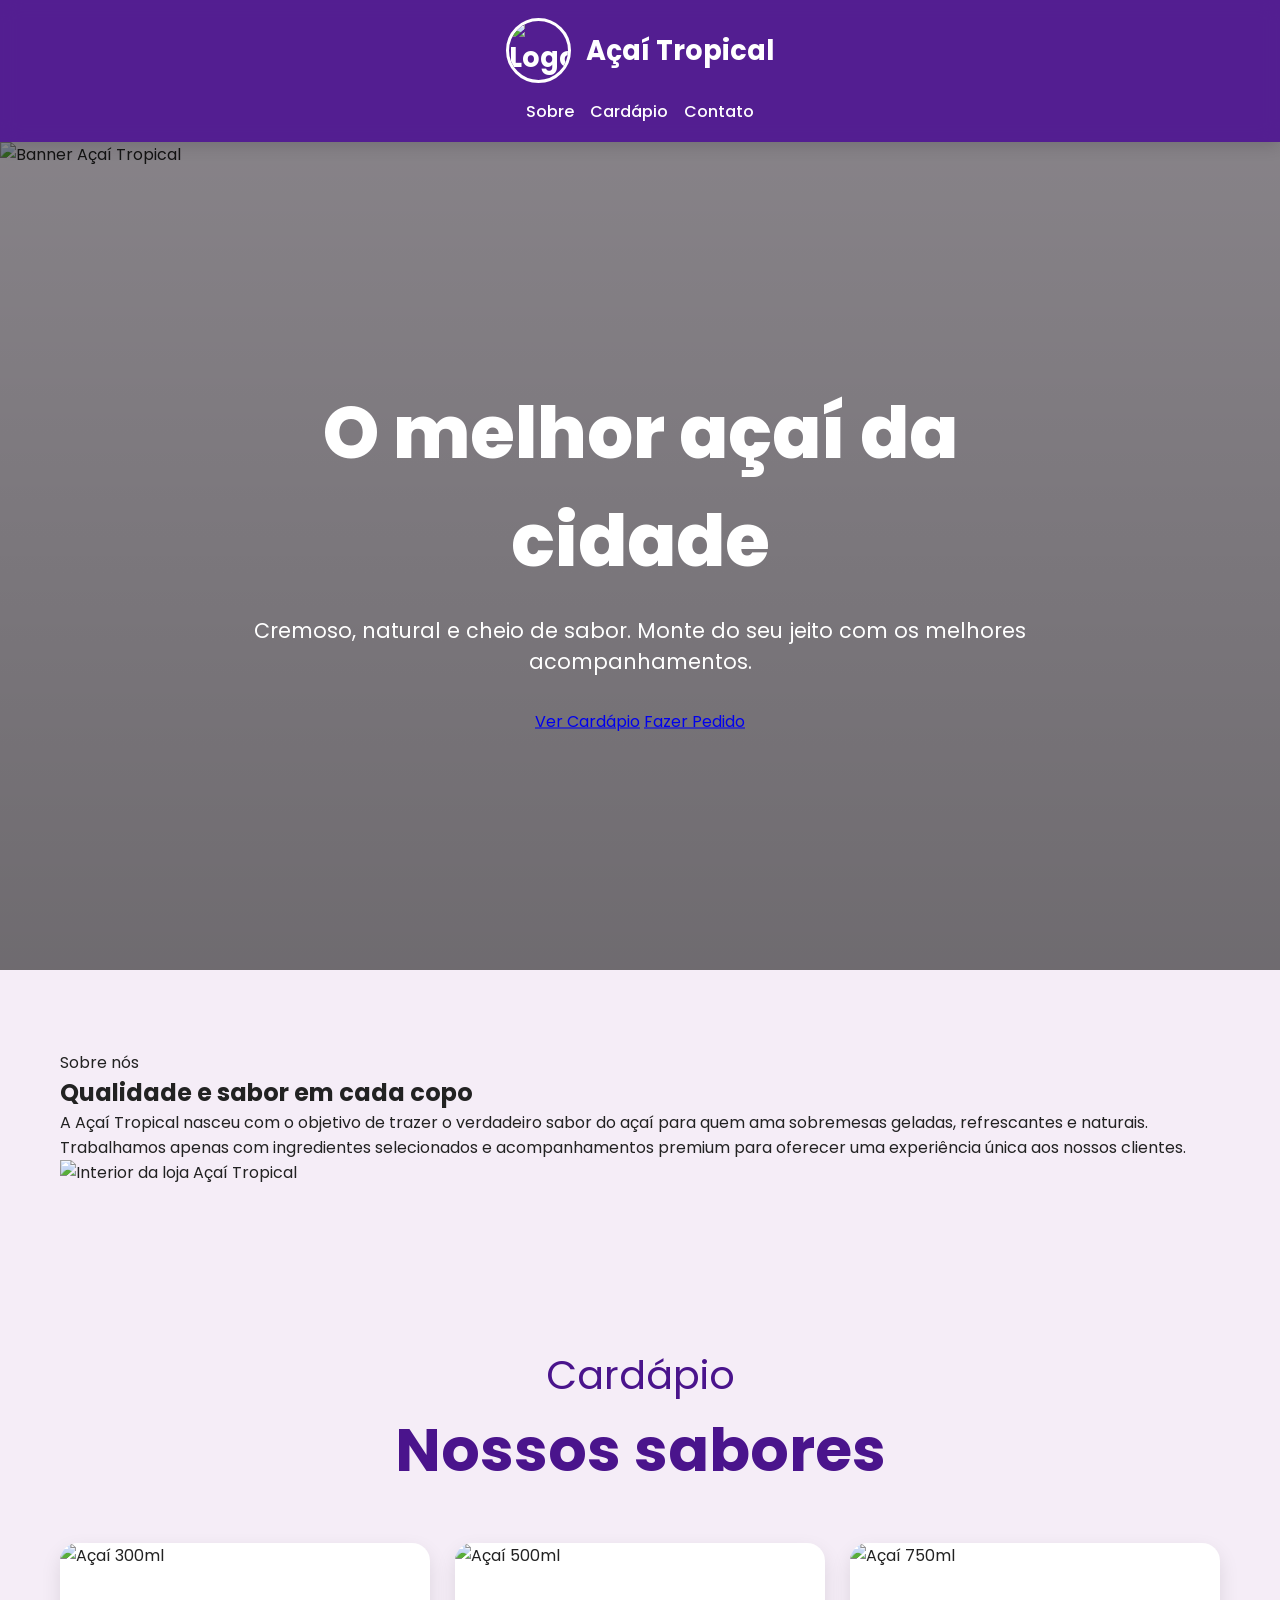
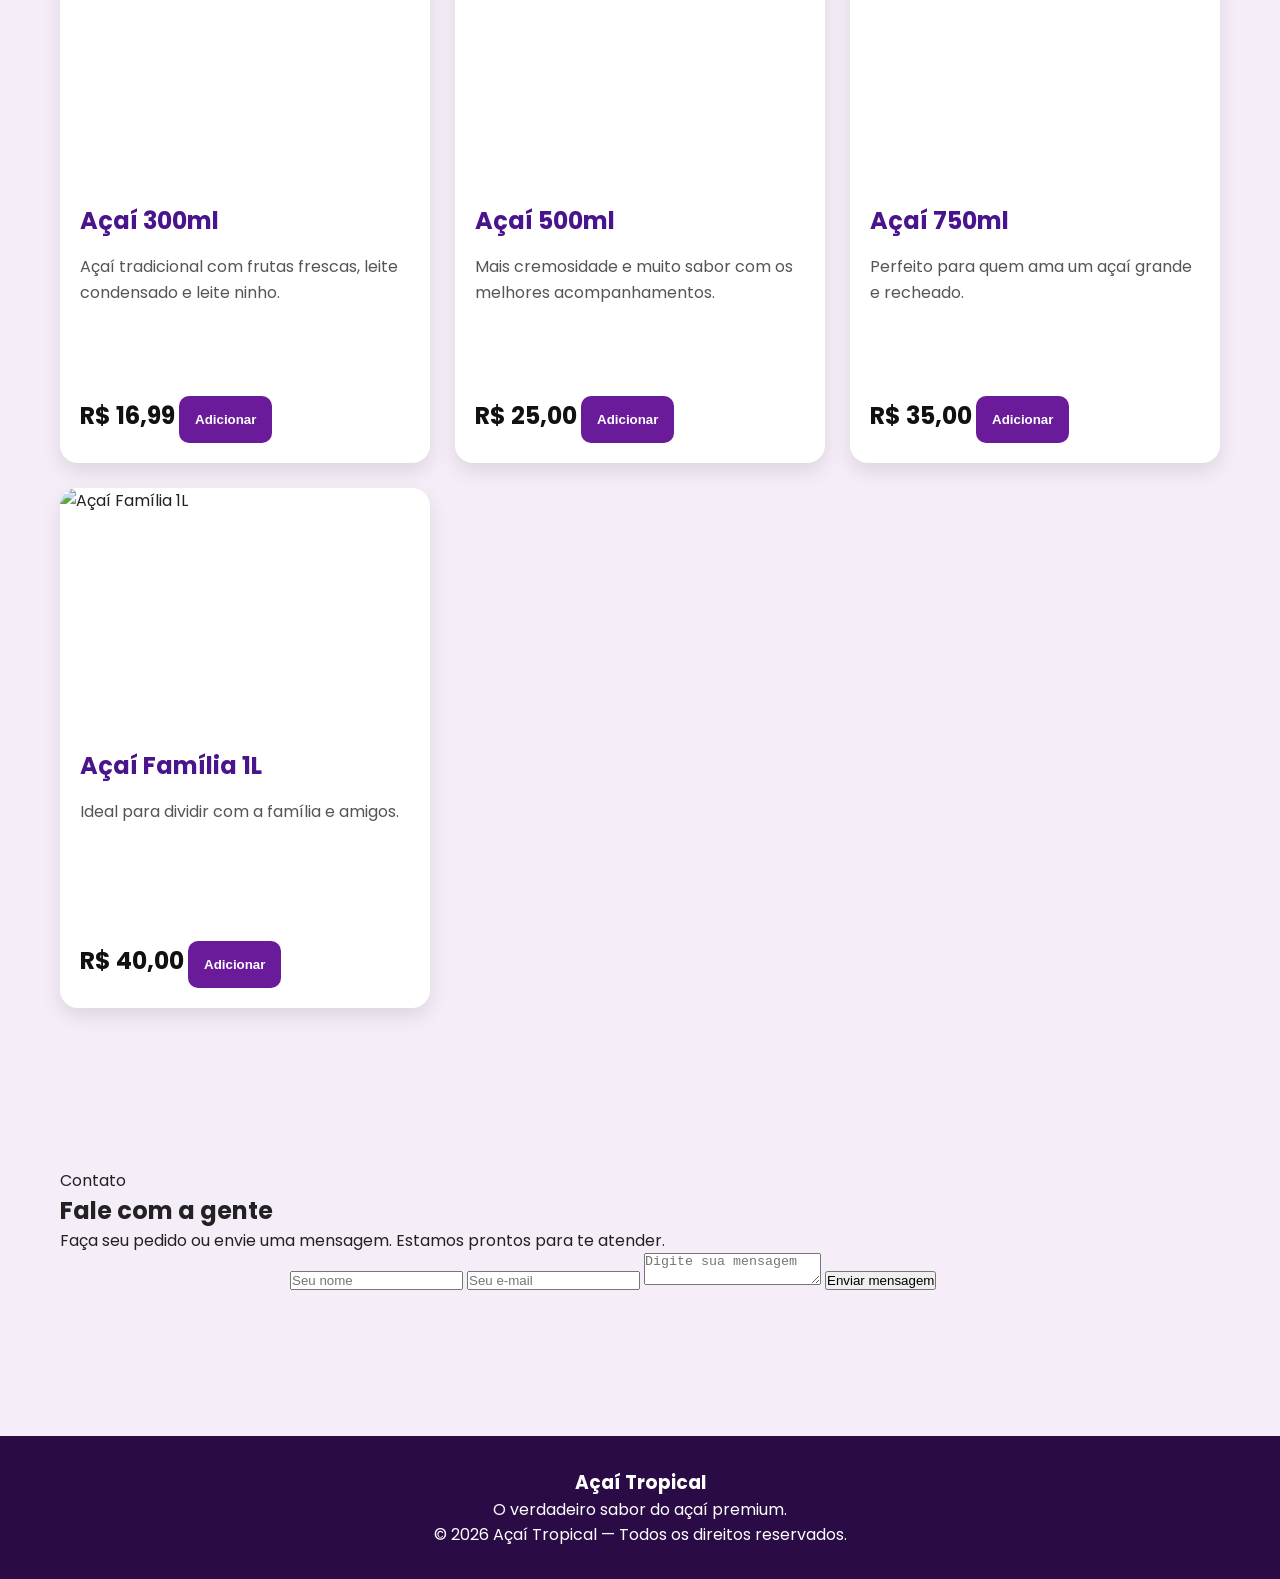
==== index.html @ d972cc52 "Add files via upload" ====
<!DOCTYPE html>
<html lang="pt-BR">

<head>
  <meta charset="UTF-8">
  <meta name="viewport" content="width=device-width, initial-scale=1.0">

  <title>Açaí Tropical</title>

  <meta name="description" content="Açaí Tropical — O verdadeiro sabor do açaí com qualidade premium.">

  <link rel="stylesheet" href="style.css">

  <link rel="preconnect" href="https://fonts.googleapis.com">
  <link rel="preconnect" href="https://fonts.gstatic.com" crossorigin>
  <link href="https://fonts.googleapis.com/css2?family=Poppins:wght@300;400;500;600;700;800&display=swap" rel="stylesheet">
</head>

<body>

  <!-- HEADER -->
  <header class="site-header">

    <div class="container header-inner">

      <a href="#" class="logo">
        <img src="images/logo.png" alt="Logo Açaí Tropical" class="logo-img">
        <span>Açaí Tropical</span>
      </a>

      <nav>
        <ul class="nav-list">
          <li><a href="#sobre">Sobre</a></li>
          <li><a href="#cardapio">Cardápio</a></li>
          <li><a href="#contato">Contato</a></li>
        </ul>
      </nav>

    </div>

  </header>

  <!-- HERO -->
  <section class="hero">

    <img src="images/banner.jpg" alt="Banner Açaí Tropical" class="hero-banner">

    <div class="hero-overlay"></div>

    <div class="hero-content">

      <h1>O melhor açaí da cidade</h1>

      <p>
        Cremoso, natural e cheio de sabor.
        Monte do seu jeito com os melhores acompanhamentos.
      </p>

      <div class="hero-buttons">
        <a href="#cardapio" class="btn-primary">Ver Cardápio</a>
        <a href="#contato" class="btn-secondary">Fazer Pedido</a>
      </div>

    </div>

  </section>

  <!-- SOBRE -->
  <section id="sobre" class="section">

    <div class="container sobre-grid">

      <div>
        <span class="section-tag">Sobre nós</span>

        <h2>Qualidade e sabor em cada copo</h2>

        <p>
          A Açaí Tropical nasceu com o objetivo de trazer o verdadeiro sabor do açaí para quem ama sobremesas geladas, refrescantes e naturais.
        </p>

        <p>
          Trabalhamos apenas com ingredientes selecionados e acompanhamentos premium para oferecer uma experiência única aos nossos clientes.
        </p>
      </div>

      <img src="images/loja.jpg" alt="Interior da loja Açaí Tropical" class="sobre-img">

    </div>

  </section>

  <!-- CARDÁPIO -->
  <section id="cardapio" class="section section-alt">

    <div class="container">

      <div class="section-title">
        <span class="section-tag">Cardápio</span>
        <h2>Nossos sabores</h2>
      </div>

      <div class="cards-grid">

        <!-- CARD 1 -->
        <article class="card">

          <img src="images/acai1.jpg" alt="Açaí 300ml" class="card-img">

          <div class="card-content">

            <h3>Açaí 300ml</h3>

            <p>
              Açaí tradicional com frutas frescas,
              leite condensado e leite ninho.
            </p>

            <div class="card-footer">
              <span class="price">R$ 16,99</span>
              <button class="btn-add">Adicionar</button>
            </div>

          </div>

        </article>

        <!-- CARD 2 -->
        <article class="card">

          <img src="images/acai2.jpg" alt="Açaí 500ml" class="card-img">

          <div class="card-content">

            <h3>Açaí 500ml</h3>

            <p>
              Mais cremosidade e muito sabor com os melhores acompanhamentos.
            </p>

            <div class="card-footer">
              <span class="price">R$ 25,00</span>
              <button class="btn-add">Adicionar</button>
            </div>

          </div>

        </article>

        <!-- CARD 3 -->
        <article class="card">

          <img src="images/acai3.jpg" alt="Açaí 750ml" class="card-img">

          <div class="card-content">

            <h3>Açaí 750ml</h3>

            <p>
              Perfeito para quem ama um açaí grande e recheado.
            </p>

            <div class="card-footer">
              <span class="price">R$ 35,00</span>
              <button class="btn-add">Adicionar</button>
            </div>

          </div>

        </article>

        <!-- CARD 4 -->
        <article class="card">

          <img src="images/acai4.jpg" alt="Açaí Família 1L" class="card-img">

          <div class="card-content">

            <h3>Açaí Família 1L</h3>

            <p>
              Ideal para dividir com a família e amigos.
            </p>

            <div class="card-footer">
              <span class="price">R$ 40,00</span>
              <button class="btn-add">Adicionar</button>
            </div>

          </div>

        </article>

      </div>

    </div>

  </section>

  <!-- CONTATO -->
  <section id="contato" class="section">

    <div class="container contato-grid">

      <div>

        <span class="section-tag">Contato</span>

        <h2>Fale com a gente</h2>

        <p>
          Faça seu pedido ou envie uma mensagem.
          Estamos prontos para te atender.
        </p>

      </div>

      <form class="form">

        <input type="text" placeholder="Seu nome">

        <input type="email" placeholder="Seu e-mail">

        <textarea placeholder="Digite sua mensagem"></textarea>

        <button class="btn-primary">
          Enviar mensagem
        </button>

      </form>

    </div>

  </section>

  <!-- FOOTER -->
  <footer class="site-footer">

    <div class="container footer-content">

      <h3>Açaí Tropical</h3>

      <p>
        O verdadeiro sabor do açaí premium.
      </p>

      <span>
        © 2026 Açaí Tropical — Todos os direitos reservados.
      </span>

    </div>

  </footer>

</body>

</html>
---- style.css ----
/* ===== RESET ===== */

* {
  margin: 0;
  padding: 0;
  box-sizing: border-box;
}

html {
  scroll-behavior: smooth;
}

body {
  font-family: 'Poppins', sans-serif;
  background: #f5edf7;
  color: #222;
}

img {
  max-width: 100%;
  display: block;
}

/* ===== CONTAINER ===== */

.container {
  width: 100%;
  max-width: 1200px;
  margin: 0 auto;
  padding: 0 20px;
}

/* ===== HEADER ===== */

.site-header {
  background: rgba(74, 20, 140, 0.95);
  backdrop-filter: blur(10px);

  position: sticky;
  top: 0;

  z-index: 1000;

  box-shadow: 0 4px 15px rgba(0,0,0,0.15);
}

.header-inner {
  display: flex;
  align-items: center;
  justify-content: space-between;

  padding: 18px 0;
}

.logo {
  display: flex;
  align-items: center;
  gap: 15px;

  color: white;
  text-decoration: none;

  font-size: 1.7rem;
  font-weight: 700;
}

.logo-img {
  width: 65px;
  height: 65px;

  border-radius: 50%;

  object-fit: cover;

  border: 3px solid white;
}

.nav-list {
  list-style: none;
  display: flex;
  gap: 2rem;
}

.nav-list a {
  color: white;
  text-decoration: none;
  font-weight: 500;
  transition: 0.3s;
}

.nav-list a:hover {
  color: #ffd54f;
}

/* HERO */
.hero {
  position: relative;
  width: 100%;
  min-height: 90vh;
  display: flex;
  align-items: center;
  justify-content: center;
  overflow: hidden;
}

.hero-banner {
  width: 100%;
  height: 90vh;
  object-fit: cover;
  display: block;
}

.hero-content {
  position: absolute;
  top: 50%;
  left: 50%;
  transform: translate(-50%, -50%);
  text-align: center;
  color: white;
}

.hero-content h1 {
  font-size: 4rem;
  margin-bottom: 1rem;
}

.hero-content p {
  font-size: 1.3rem;
  margin-bottom: 2rem;
}

.btn {
  display: inline-block;
  padding: 1rem 2rem;
  border-radius: 12px;
  background: #6a1b9a;
  color: white;
  text-decoration: none;
  font-weight: bold;
  transition: 0.3s;
}

.btn:hover {
  background: #4a148c;
  transform: translateY(-3px);
}

/* SECTIONS */
.section {
  padding: 5rem 0;
}

.section-title {
  text-align: center;
  font-size: 2.5rem;
  color: #4a148c;
  margin-bottom: 3rem;
}

/* CARDS */
.cards-grid {
  display: grid;
  grid-template-columns: repeat(auto-fit, minmax(280px, 1fr));
  gap: 25px;
  margin-top: 40px;
}

.card {
  background: #fff;
  border-radius: 18px;
  overflow: hidden;
  box-shadow: 0 8px 20px rgba(0,0,0,0.10);
  transition: 0.3s ease;
  display: flex;
  flex-direction: column;
  min-height: 520px;
}

.card:hover {
  transform: translateY(-8px);
}

.card img {
  width: 100%;
  height: 240px;
  object-fit: cover;
  display: block;
}

.card-content {
  padding: 20px;
  display: flex;
  flex-direction: column;
  flex: 1;
  justify-content: space-between;
}

.card h3 {
  color: #4a148c;
  margin-bottom: 1rem;
  font-size: 1.5rem;
}

.card p {
  color: #555;
  flex: 1;
  line-height: 1.6;
}

.price {
  margin: 1.5rem 0;
  font-size: 1.5rem;
  font-weight: bold;
  color: #111;
}

.btn-add {
  border: none;
  background: #6a1b9a;
  color: white;
  padding: 1rem;
  border-radius: 10px;
  font-weight: bold;
  cursor: pointer;
  transition: 0.3s;
}

.btn-add:hover {
  background: #4a148c;
}

/* SOBRE */
.sobre-text {
  max-width: 800px;
  margin: auto;
  text-align: center;
  font-size: 1.1rem;
  color: #555;
}

/* CONTATO */
.form {
  max-width: 700px;
  margin: auto;
}

.form-row {
  margin-bottom: 1.5rem;
}

.form-row label {
  display: block;
  margin-bottom: 0.5rem;
  font-weight: bold;
}

.form-row input,
.form-row textarea {
  width: 100%;
  padding: 1rem;
  border-radius: 10px;
  border: 1px solid #ccc;
  font-size: 1rem;
}

/* FOOTER */
.site-footer {
  background: #2b0b45;
  color: white;
  text-align: center;
  padding: 2rem;
  margin-top: 4rem;
}

/* RESPONSIVO */
@media (max-width: 768px) {
  .header-inner {
    flex-direction: column;
    text-align: center;
  }

  .nav-list {
    flex-wrap: wrap;
    justify-content: center;
  }

  .hero-content h1 {
    font-size: 2.5rem;
  }

  .cards-grid {
    grid-template-columns: 1fr;
  }

  .card {
    min-height: auto;
  }
}

  .header-inner {
    flex-direction: column;
    gap: 1rem;
  }

  .nav-list {
    gap: 1rem;
  }
list {
  display: flex;
  gap: 35px;

  list-style: none;
}

.nav-list a {
  color: white;
  text-decoration: none;

  font-weight: 500;

  transition: 0.3s;
}

.nav-list a:hover {
  color: #ffd54f;
}

/* ===== HERO ===== */

.hero {
  position: relative;
  height: 92vh;

  overflow: hidden;
}

.hero-banner {
  width: 100%;
  height: 100%;

  object-fit: cover;
}

.hero-overlay {
  position: absolute;
  inset: 0;

  background: linear-gradient(
    rgba(0,0,0,0.45),
    rgba(0,0,0,0.55)
  );
}

.hero-content {
  position: absolute;
  top: 50%;
  left: 50%;

  transform: translate(-50%, -50%);

  text-align: center;

  color: white;

  width: 90%;
  max-width: 800px;
}

.hero-content h1 {
  font-size: 4.5rem;
  font-weight: 800;

  margin-bottom: 20px
}
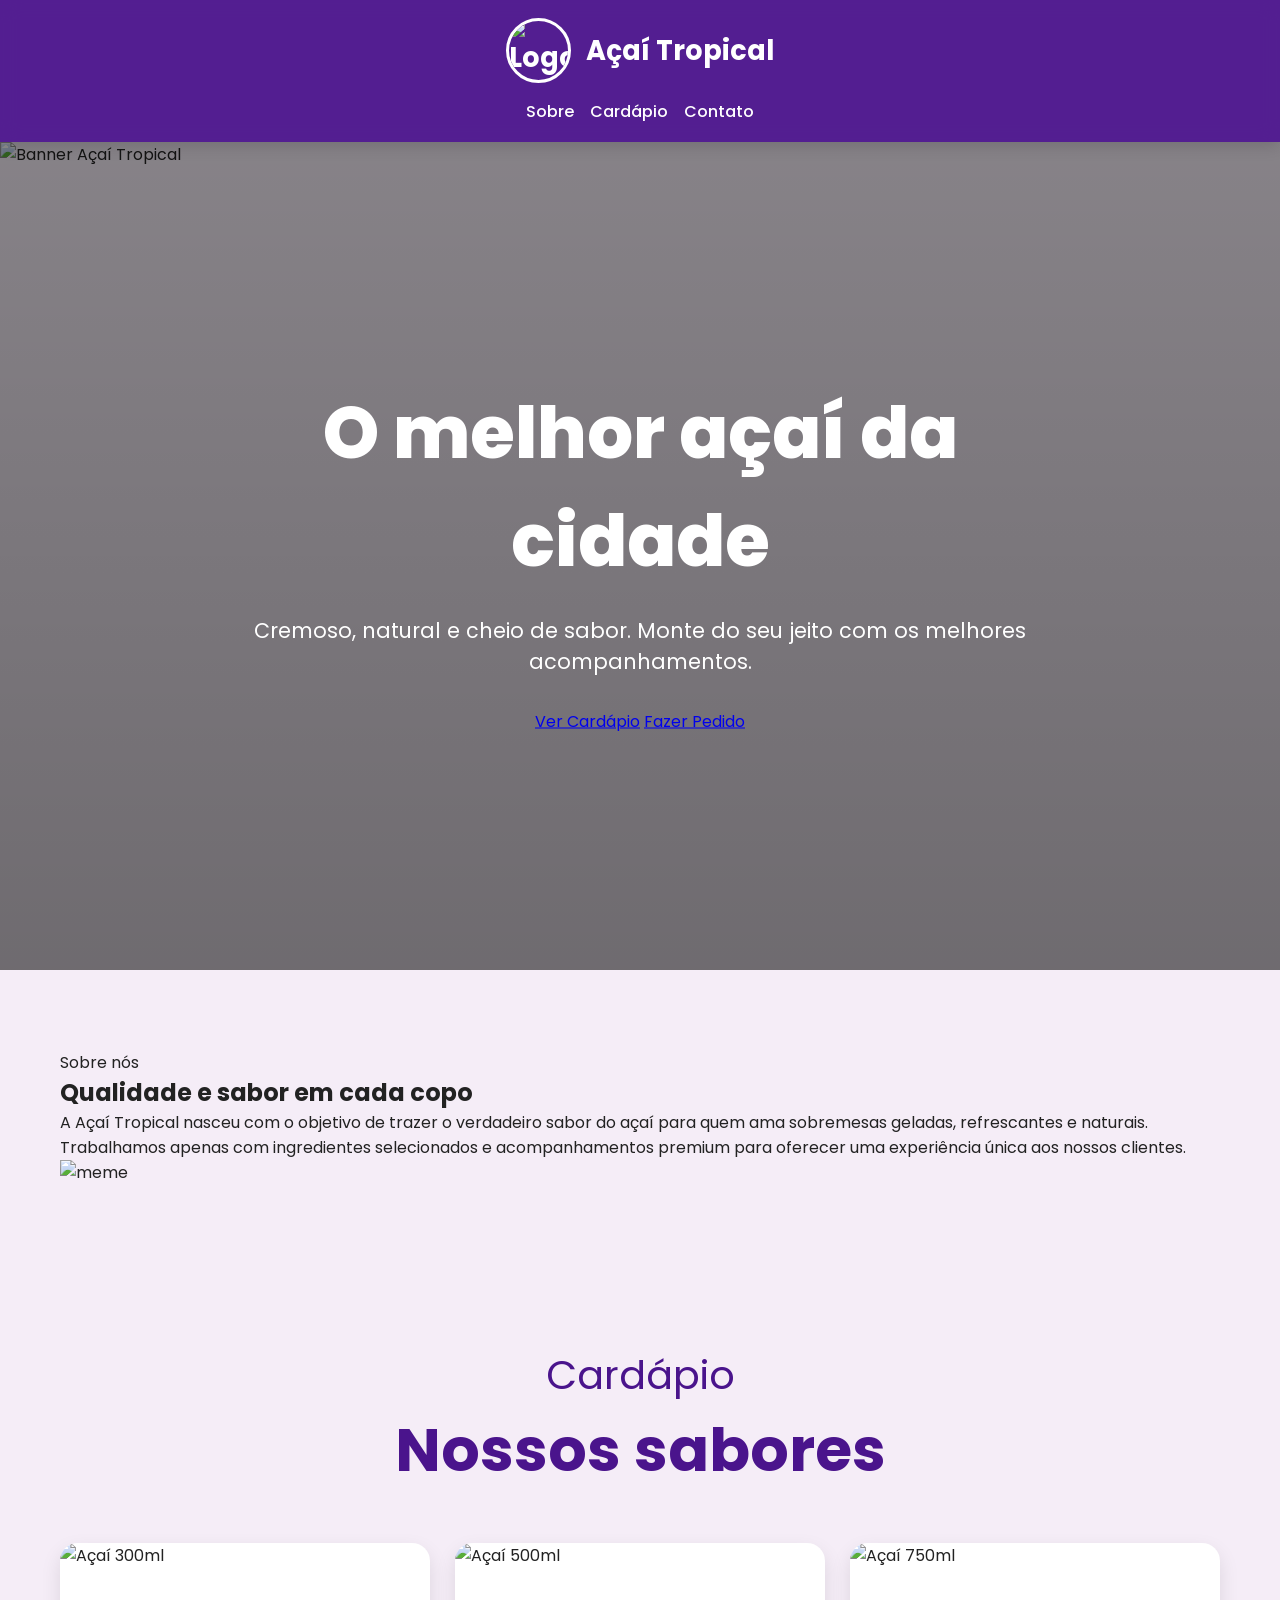
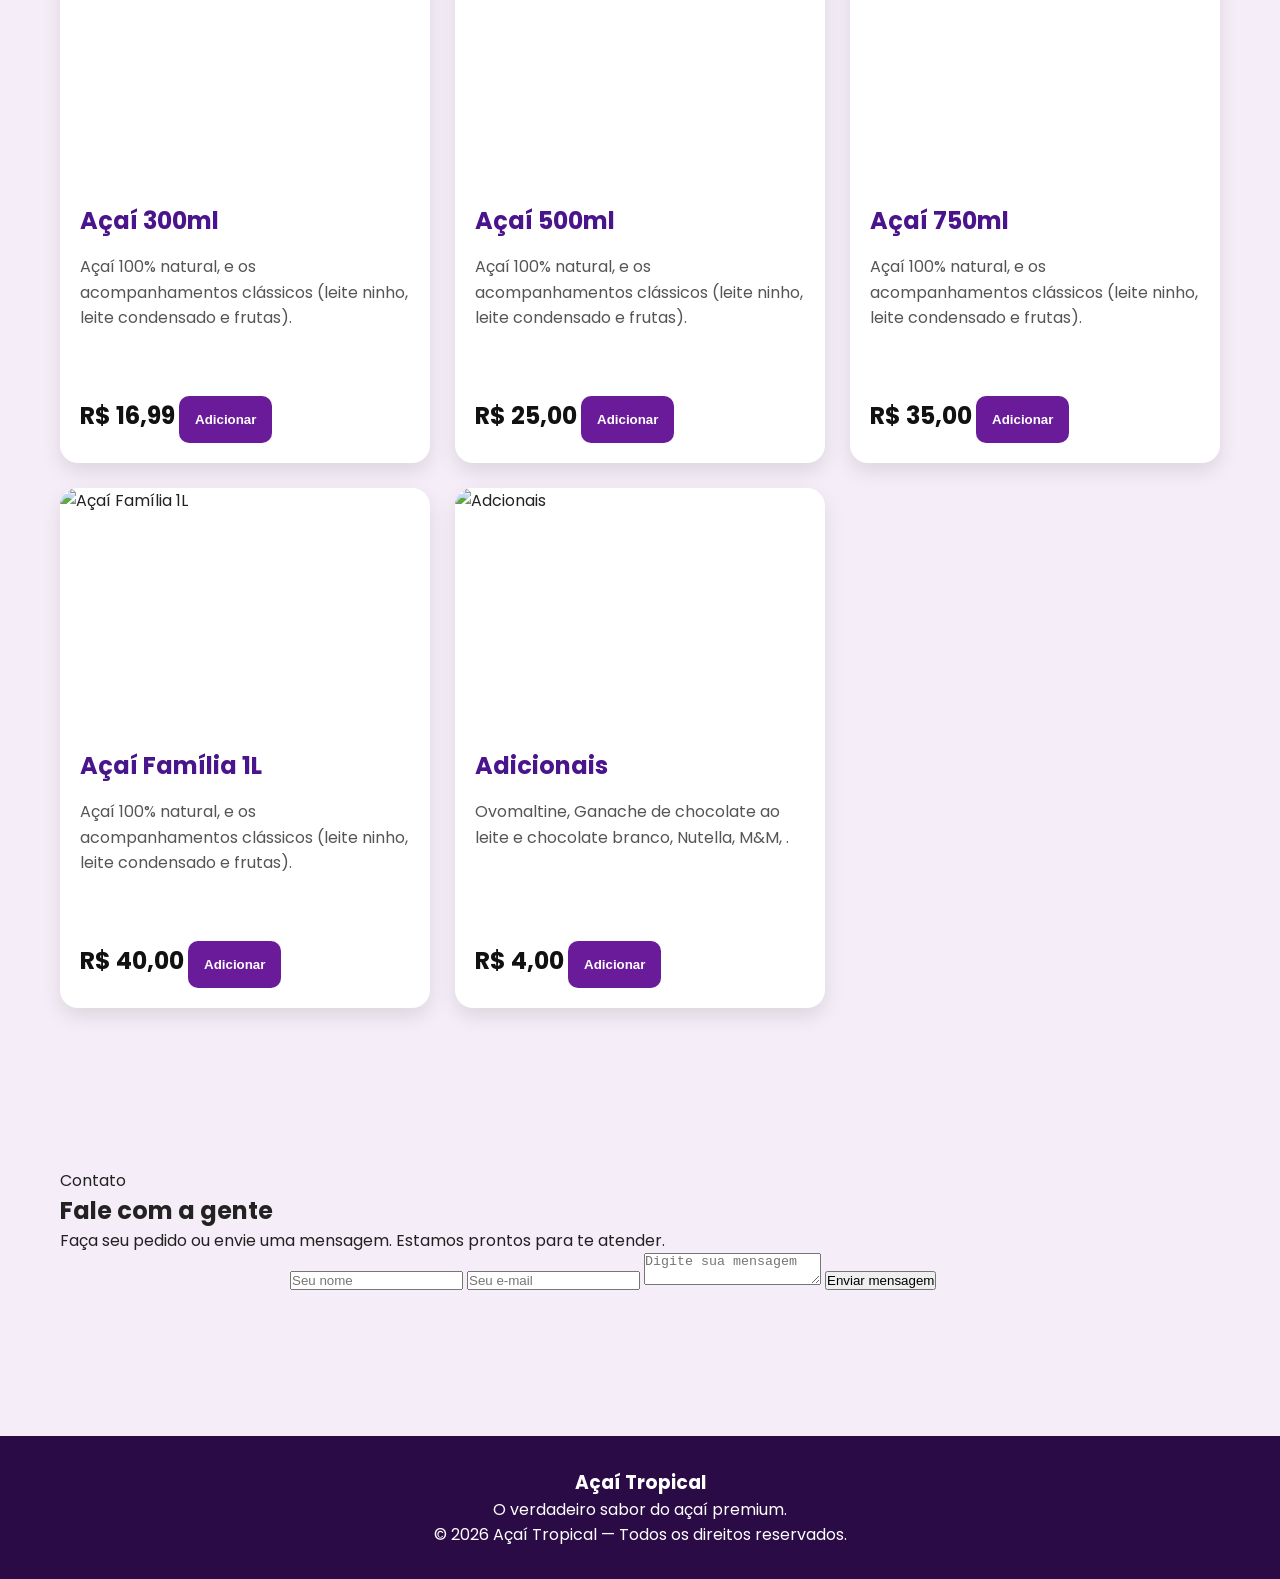
==== commit fa0c2a4f: "Update index.html" ====
--- a/index.html
+++ b/index.html
@@ -13,9 +13,11 @@
 
   <link rel="preconnect" href="https://fonts.googleapis.com">
   <link rel="preconnect" href="https://fonts.gstatic.com" crossorigin>
+
   <link href="https://fonts.googleapis.com/css2?family=Poppins:wght@300;400;500;600;700;800&display=swap" rel="stylesheet">
 </head>
 
+
 <body>
 
   <!-- HEADER -->
@@ -24,7 +26,7 @@
     <div class="container header-inner">
 
       <a href="#" class="logo">
-        <img src="images/logo.png" alt="Logo Açaí Tropical" class="logo-img">
+        <img src="images/logo.jpg" alt="Logo Açaí Tropical" class="logo-img">
         <span>Açaí Tropical</span>
       </a>
 
@@ -43,7 +45,7 @@
   <!-- HERO -->
   <section class="hero">
 
-    <img src="images/banner.jpg" alt="Banner Açaí Tropical" class="hero-banner">
+    <img src="images/banner.jpeg" alt="Banner Açaí Tropical" class="hero-banner">
 
     <div class="hero-overlay"></div>
 
@@ -71,6 +73,7 @@
     <div class="container sobre-grid">
 
       <div>
+
         <span class="section-tag">Sobre nós</span>
 
         <h2>Qualidade e sabor em cada copo</h2>
@@ -82,9 +85,10 @@
         <p>
           Trabalhamos apenas com ingredientes selecionados e acompanhamentos premium para oferecer uma experiência única aos nossos clientes.
         </p>
-      </div>
-
-      <img src="images/loja.jpg" alt="Interior da loja Açaí Tropical" class="sobre-img">
+
+      </div>
+
+      <img src="images/meme.jfif" alt="meme" class="sobre-img">
 
     </div>
 
@@ -105,15 +109,14 @@
         <!-- CARD 1 -->
         <article class="card">
 
-          <img src="images/acai1.jpg" alt="Açaí 300ml" class="card-img">
+          <img src="images/acai1.jpeg" alt="Açaí 300ml" class="card-img">
 
           <div class="card-content">
 
             <h3>Açaí 300ml</h3>
 
             <p>
-              Açaí tradicional com frutas frescas,
-              leite condensado e leite ninho.
+              Açaí 100% natural, e os acompanhamentos clássicos (leite ninho, leite condensado e frutas).
             </p>
 
             <div class="card-footer">
@@ -128,14 +131,14 @@
         <!-- CARD 2 -->
         <article class="card">
 
-          <img src="images/acai2.jpg" alt="Açaí 500ml" class="card-img">
+          <img src="images/acai2.jpeg" alt="Açaí 500ml" class="card-img">
 
           <div class="card-content">
 
             <h3>Açaí 500ml</h3>
 
             <p>
-              Mais cremosidade e muito sabor com os melhores acompanhamentos.
+              Açaí 100% natural, e os acompanhamentos clássicos (leite ninho, leite condensado e frutas).
             </p>
 
             <div class="card-footer">
@@ -150,14 +153,14 @@
         <!-- CARD 3 -->
         <article class="card">
 
-          <img src="images/acai3.jpg" alt="Açaí 750ml" class="card-img">
+          <img src="images/acai3.jpeg" alt="Açaí 750ml" class="card-img">
 
           <div class="card-content">
 
             <h3>Açaí 750ml</h3>
 
             <p>
-              Perfeito para quem ama um açaí grande e recheado.
+              Açaí 100% natural, e os acompanhamentos clássicos (leite ninho, leite condensado e frutas).
             </p>
 
             <div class="card-footer">
@@ -172,14 +175,14 @@
         <!-- CARD 4 -->
         <article class="card">
 
-          <img src="images/acai4.jpg" alt="Açaí Família 1L" class="card-img">
+          <img src="images/acai4.jpeg" alt="Açaí Família 1L" class="card-img">
 
           <div class="card-content">
 
             <h3>Açaí Família 1L</h3>
 
             <p>
-              Ideal para dividir com a família e amigos.
+              Açaí 100% natural, e os acompanhamentos clássicos (leite ninho, leite condensado e frutas).
             </p>
 
             <div class="card-footer">
@@ -189,6 +192,20 @@
 
           </div>
 
+        </article>
+         <!-- CARD 4 -->
+        <article class="card">  
+          <img src="images/add.jfif" alt="Adcionais" class="card-img">
+           <div class="card-content">
+            <h3>Adicionais</h3>
+          <p> 
+            Ovomaltine, Ganache de chocolate ao leite e chocolate branco, Nutella, M&M, .
+          </p> 
+          <div class="card-footer">
+              <span class="price">R$ 4,00</span>
+              <button class="btn-add">Adicionar</button>
+            </div>
+          </div>
         </article>
 
       </div>
@@ -252,6 +269,8 @@
 
   </footer>
 
+  <script src="script.js"></script>
+
 </body>
 
-</html>+</html>
